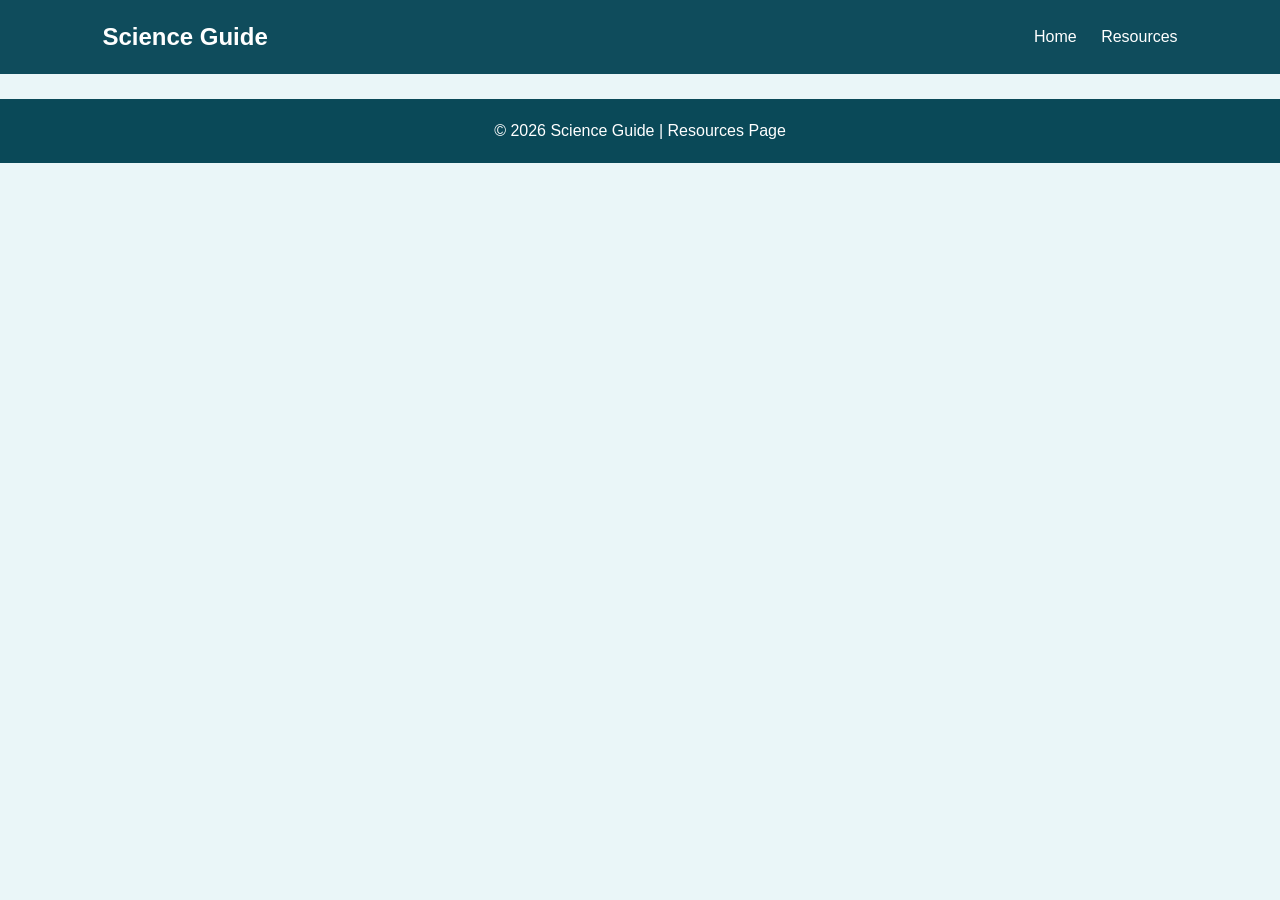
==== resources.html @ d72c8518 "Build main landing Hero banner with typography overlay and after that Initialize resources.html stru" ====
<!DOCTYPE html>

<html lang="en">

<head>
     <meta charset="UTF-8" />
  <meta name="viewport" content="width=device-width, initial-scale=1.0" />
   <title>Resources | Science Guide</title>
            <link rel="stylesheet" href="style.css" />
</head>
<body>

       <header class = "navbar">
      <div class = "logo">Science Guide</div>
 <nav>
              <a href="index.html">Home</a>
  <a href = "resources.html">Resources</a>
</nav >
    </header >


      <main></main>
     <footer class = "footer">

          <p>© 2026 Science Guide | Resources Page</p>
     </footer>

</body>
</html>
---- style.css ----
* {
      margin : 0 ; 
       padding : 0 ;
              box-sizing : border-box ;
     font-family : Arial, sans-serif ;
}
body {
       background : #eaf6f8 ;
     color : #123 ;
        line-height : 1.6 ;
}
.navbar {
       background : #0f4c5c ;
     color : white ;
display: flex;
       justify-content: space-between;
 align-items: center;
      padding: 18px 8%;
         position: sticky;
     top: 0;
          z-index: 1000;
}
.logo {
      font-size: 1.5rem;
    font-weight: bold;
}

.navbar nav a {
      color: white;
    text-decoration: none;
  margin-left: 20px;
       font-size: 1rem;
transition: 0.3s;
}
.navbar nav a:hover {
      color: #9ee6df;
}
.hero {
        background : linear-gradient(rgba(8, 107, 132, 0.85), rgba(15, 76, 92, 0.85)), url("MybestField/images/images.jpg") ;
background-size : cover ;
     background-position : center ;
color : white ;
         text-align : center ;
  padding : 110px 20px ;
}
.hero-content {
        max-width : 800px ;
  margin : auto ;
}
.hero h1 {
  font-size : 3rem ;
     margin-bottom : 18px ;
}
.hero p {
  font-size : 1.1rem;
    margin-bottom : 28px ;
}
.btn {
       display : inline-block ;
background : #7fe7dc ;
       color : #0f3c5c ;
  padding: 12px 26px;
       text-decoration : none ;
  border-radius : 8px ;
      font-weight : bold ;
    transition : 0.5s ;
}
.btn:hover {
     background : #a5f0e8 ;
}
.footer {
       background : #0a4958 ;
  color : white ;
       text-align : center ;
       padding : 19px 20px ;
          margin-top : 25px ;
}
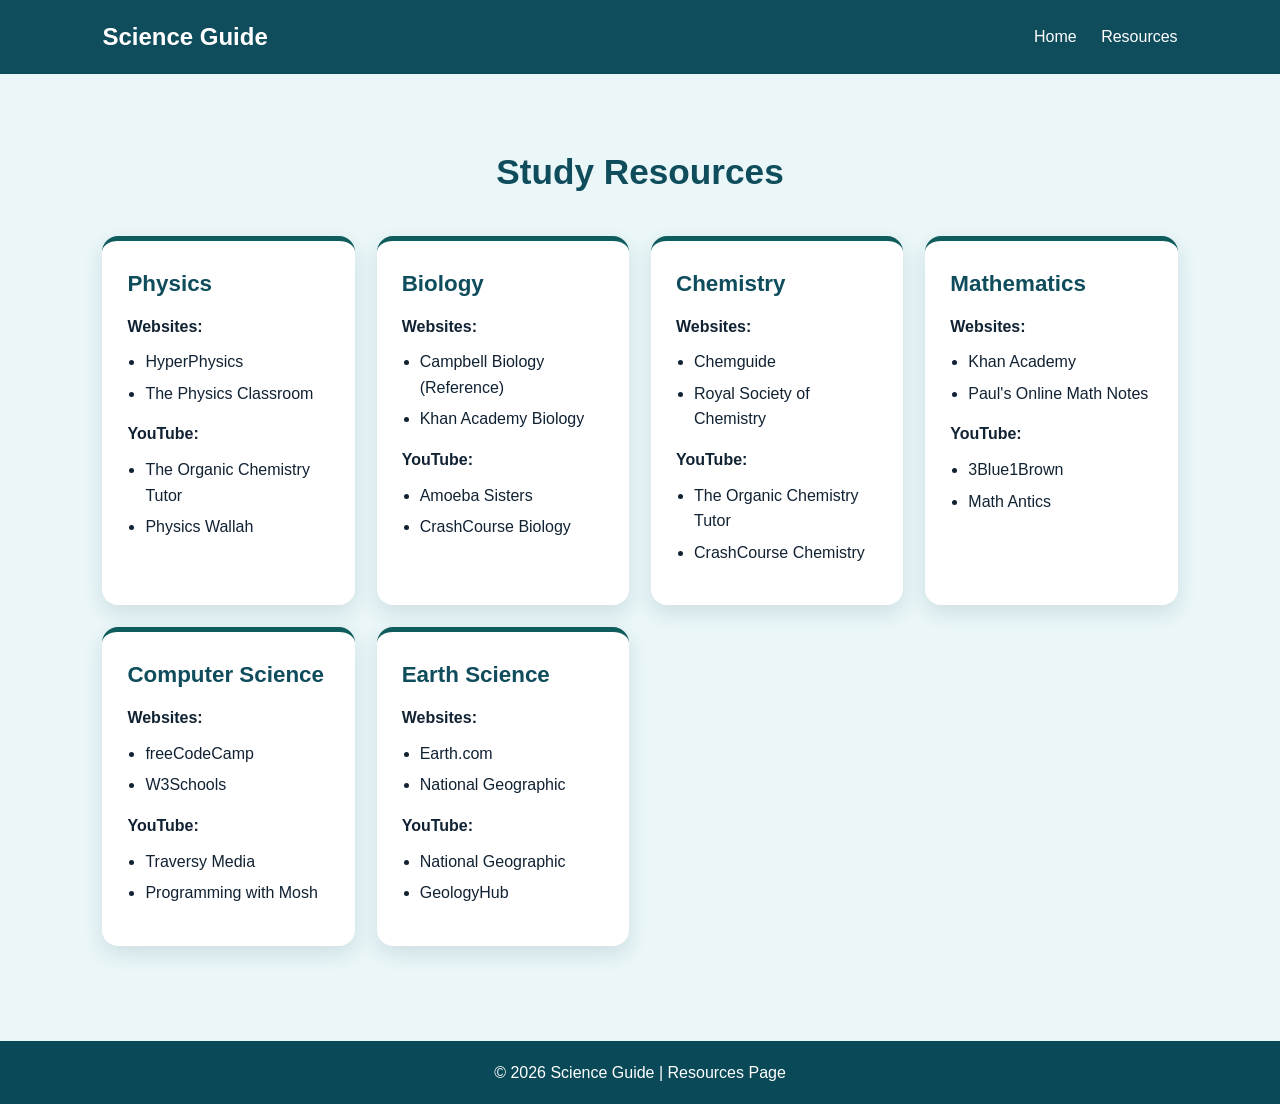
==== commit 090c3e9a: "Complete core knowledge fields, append learning levels, and integrate mobile responsiveness" ====
--- a/resources.html
+++ b/resources.html
@@ -1,29 +1,115 @@
 <!DOCTYPE html>
 
-<html lang="en">
+             <html lang = "en">
 
-<head>
-     <meta charset="UTF-8" />
-  <meta name="viewport" content="width=device-width, initial-scale=1.0" />
-   <title>Resources | Science Guide</title>
-            <link rel="stylesheet" href="style.css" />
-</head>
+      <head>
+      <meta charset = "UTF-8" />
+  <meta name = "viewport" content = "width=device-width, initial-scale=1.0" />
+          <title>Resources | Science Guide</title>
+<link rel="stylesheet" href="style.css" />
+      </head>
 <body>
 
        <header class = "navbar">
-      <div class = "logo">Science Guide</div>
+<div class = "logo">Science Guide</div>
  <nav>
-              <a href="index.html">Home</a>
-  <a href = "resources.html">Resources</a>
+          <a href = "index.html">Home</a>
+                         <a href = "resources.html">Resources</a>
 </nav >
-    </header >
+</header >
 
 
-      <main></main>
-     <footer class = "footer">
+       <main>
+
+    <section class = "section">
+<h2>Study Resources</h2>
+          <div class = "cards">
+                   <div class = "card">
+<h3>Physics</h3>
+<p><strong>Websites:</strong></p>
+          <ul>
+                 <li>HyperPhysics</li>
+<li>The Physics Classroom</li>
+          </ul>
+     <p><strong >YouTube:</strong ></p>
+                      <ul>
+            <li>The Organic Chemistry Tutor</li>
+<li>Physics Wallah</li>
+          </ul>
+</div>
+        <div class = "card">
+                 <h3>Biology</h3>
+          <p><strong>Websites:</strong ></p>
+                   <ul>
+            <li>Campbell Biology (Reference)</li>
+                <li>Khan Academy Biology</li>
+</ul>
+          <p><strong>YouTube:</strong ></p>
+<ul>
+            <li>Amoeba Sisters</li>
+<li>CrashCourse Biology</li>
+          </ul>
+        </div>
+        <div class="card">
+<h3>Chemistry</h3>
+          <p><strong>Websites:</strong></p>
+      <ul>
+            <li>Chemguide</li>
+<li>Royal Society of Chemistry</li>
+          </ul>
+  <p><strong>YouTube:</strong></p>
+          <ul>
+            <li>The Organic Chemistry Tutor</li>
+  <li>CrashCourse Chemistry</li>
+          </ul>
+  </div>
+        <div class="card">
+               <h3>Mathematics</h3>
+  <p><strong>Websites:</strong></p>
+          <ul>
+<li>Khan Academy</li>
+            <li>Paul's Online Math Notes</li>
+          </ul>
+                   <p><strong >YouTube:</strong ></p>
+          <ul>
+    <li>3Blue1Brown</li>
+<li>Math Antics</li>
+          </ul>
+        </div>
+<div class="card">
+                <h3>Computer Science</h3>
+           <p><strong >Websites:</strong ></p>
+ <ul>
+                 <li>freeCodeCamp</li>
+            <li>W3Schools</li>
+    </ul>
+          <p><strong>YouTube:</strong></p>
+          <ul>
+   <li>Traversy Media</li>
+            <li>Programming with Mosh</li>
+                  </ul>
+        </div>
+  <div class="card">
+          <h3>Earth Science</h3>
+                <p><strong>Websites:</strong></p>
+   <ul>
+            <li>Earth.com</li>
+                   <li>National Geographic</li>
+          </ul>
+    <p><strong >YouTube:</strong ></p>
+          <ul>
+  <li>National Geographic</li>
+            <li>GeologyHub</li>
+          </ul>
+  </div>
+      </div>
+    </section>
+
+  </main>
+          <footer class = "footer">
 
           <p>© 2026 Science Guide | Resources Page</p>
-     </footer>
+          </footer>
 
-</body>
-</html>+        </body>
+      </html>
--- a/style.css
+++ b/style.css
@@ -1,77 +1,154 @@
 * {
-      margin : 0 ; 
-       padding : 0 ;
-              box-sizing : border-box ;
-     font-family : Arial, sans-serif ;
+  margin: 0;
+      padding: 0;
+  box-sizing: border-box;
+    font-family: Arial, sans-serif;
 }
 body {
-       background : #eaf6f8 ;
-     color : #123 ;
-        line-height : 1.6 ;
+  background: #eaf6f8;
+   color: #123;
+  line-height: 1.6;
 }
 .navbar {
-       background : #0f4c5c ;
-     color : white ;
+  background: #0f4c5c;
+       color: white;
 display: flex;
-       justify-content: space-between;
- align-items: center;
-      padding: 18px 8%;
-         position: sticky;
-     top: 0;
-          z-index: 1000;
+  justify-content: space-between;
+         align-items: center;
+  padding: 18px 8%;
+  position: sticky;
+        top: 0;
+z-index: 1000;
 }
 .logo {
-      font-size: 1.5rem;
-    font-weight: bold;
+    font-size: 1.5rem;
+font-weight: bold;
 }
-
 .navbar nav a {
-      color: white;
-    text-decoration: none;
-  margin-left: 20px;
-       font-size: 1rem;
-transition: 0.3s;
+       color: white;
+text-decoration: none;
+      margin-left: 20px;
+font-size: 1rem;
+  transition: 0.3s;
 }
 .navbar nav a:hover {
-      color: #9ee6df;
+  color: #9ee6df;
 }
 .hero {
-        background : linear-gradient(rgba(8, 107, 132, 0.85), rgba(15, 76, 92, 0.85)), url("MybestField/images/images.jpg") ;
-background-size : cover ;
-     background-position : center ;
-color : white ;
-         text-align : center ;
-  padding : 110px 20px ;
+         background: linear-gradient(rgba(47, 155, 182, 0.85), rgba(18, 106, 129, 0.85)), url("images/images.jpg");
+  background-size: cover;
+      background-position: center;
+  color: white;
+      text-align: center;
+padding: 110px 20px;
 }
 .hero-content {
-        max-width : 800px ;
-  margin : auto ;
+    max-width: 800px;
+margin: auto;
 }
 .hero h1 {
-  font-size : 3rem ;
-     margin-bottom : 18px ;
+    font-size: 3rem;
+margin-bottom: 18px;
 }
 .hero p {
-  font-size : 1.1rem;
-    margin-bottom : 28px ;
+    font-size: 1.1rem;
+margin-bottom: 28px;
 }
 .btn {
-       display : inline-block ;
-background : #7fe7dc ;
-       color : #0f3c5c ;
-  padding: 12px 26px;
-       text-decoration : none ;
-  border-radius : 8px ;
-      font-weight : bold ;
-    transition : 0.5s ;
+  display: inline-block;
+       background: #7fe7dc;
+  color: #0f3c5c;
+     padding: 12px 26px;
+  text-decoration: none;
+border-radius: 8px;
+  font-weight: bold;
+transition: 0.4s;
 }
 .btn:hover {
-     background : #a5f0e8 ;
+  background: #a5f0e8;
+}
+.section {
+  padding: 70px 8%;
+}
+.section h2 {
+  text-align: center;
+font-size: 2.2rem;
+  color: #0f4c5c;
+margin-bottom: 35px;
+}
+.cards {
+  display: grid;
+grid-template-columns: repeat(auto-fit, minmax(240px, 1fr));
+  gap: 22px;
+} 
+.card {
+background: white;
+     padding: 25px;
+border-radius: 16px;
+      box-shadow: 0 8px 20px rgba(16, 75, 93, 0.13);
+  border-top: 5px solid #0f5c5c;
+transition: transform 0.3s ease;
+}
+.card:hover {
+  transform: translateY(-6px);
+}
+.card h3 {
+  color: #0f4c5c;
+  margin-bottom: 12px;
+  font-size: 1.4rem;
+}
+.alt {
+  background: #dff5f5;
+}
+.levels {
+  display: grid;
+grid-template-columns: repeat(auto-fit, minmax(220px, 1fr));
+  gap: 20px;
+}
+.level-box {
+   background: white;
+padding: 25px;
+    border-radius: 16px;
+text-align: center;
+     box-shadow: 0 8px 20px rgba(16, 77, 93, 0.13);
+}
+.level-box h3 {
+   color: #0f4c5c;
+  margin-bottom: 10px;
+}
+.about-box {
+  background: white;
+         max-width: 885px;
+  margin: auto;
+   padding: 28px;
+border-radius: 16px;
+    box-shadow: 0 8px 20px rgba(15, 76, 92, 0.12);
+  text-align: center;
+        border-left: 6px solid #0f4c5c;
+}
+.card ul {
+  margin: 10px 0 15px;
+padding-left: 18px;
+}
+.card ul li {
+  margin-bottom: 6px;
 }
 .footer {
-       background : #0a4958 ;
-  color : white ;
-       text-align : center ;
-       padding : 19px 20px ;
-          margin-top : 25px ;
+  background: #0a4958;
+        color: white;
+  text-align: center;
+        padding: 19px 20px;
+  margin-top: 25px;
+}
+@media (max-width: 768px) {
+  .navbar {
+       flex-direction: column;
+  gap: 12px;
+  }
+  .navbar nav a {
+margin: 0 10px;
+  }
+  .hero h1 {
+       font-size: 2.2rem;
+  }
 }
